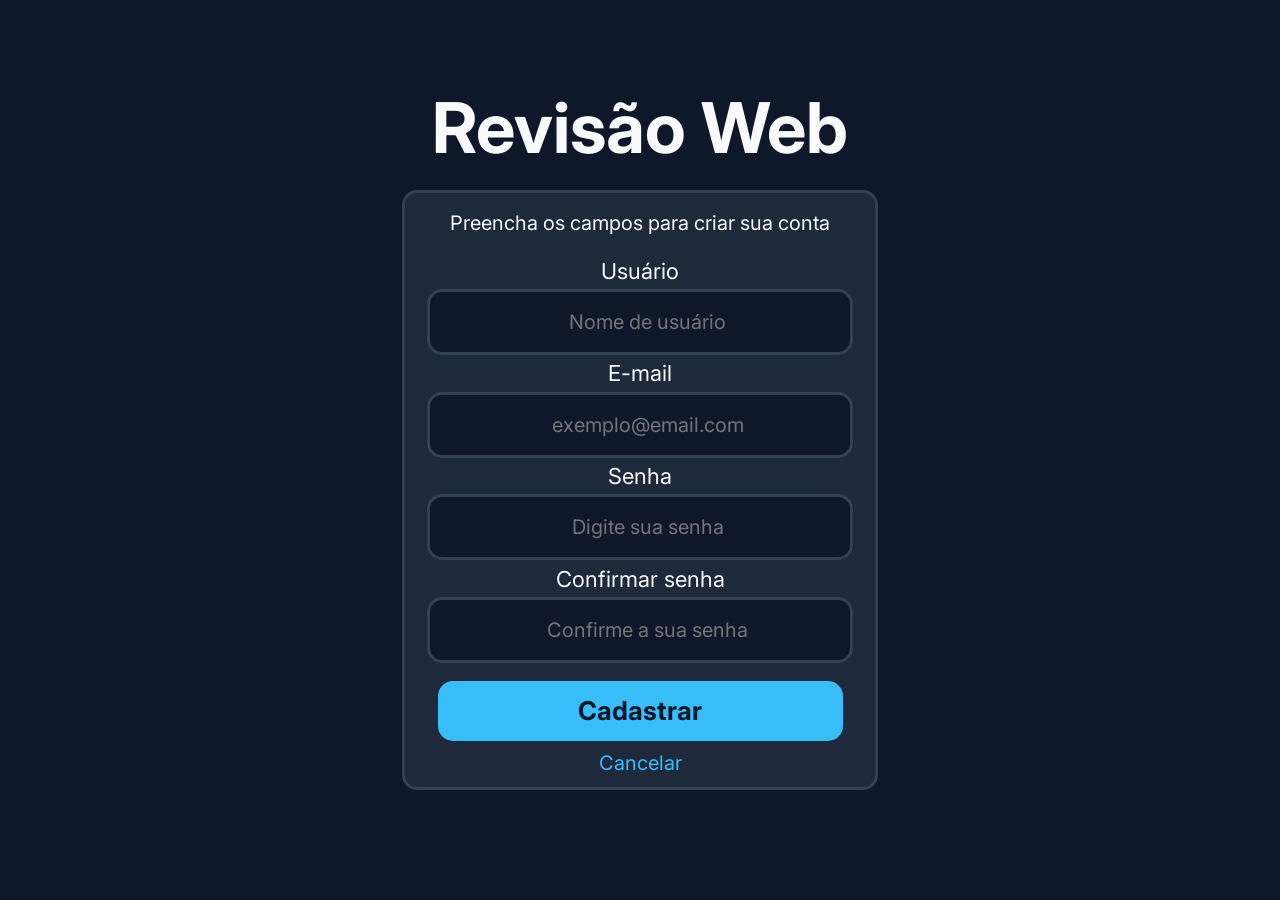
==== Frontend/cadastro/cadastro.html @ 882b2f0c "back: model | front: telas | db: ajustes" ====
<!DOCTYPE html>
<html lang="pt-br">

<head>
    <meta charset="UTF-8">
    <meta name="viewport" content="width=device-width, initial-scale=1.0">

    <link rel="preconnect" href="https://fonts.googleapis.com">
    <link rel="preconnect" href="https://fonts.gstatic.com" crossorigin>
    <link href="https://fonts.googleapis.com/css2?family=Inter:ital,opsz,wght@0,14..32,100..900;1,14..32,100..900&display=swap" rel="stylesheet">

    <link rel="stylesheet" href="./cadastro.css">
    <title>Cadastro</title>
</head>

<body>
    <div id="container">

        <div id="cont_nomeProjeto">
            <h1>Revisão Web</h1>
        </div>

        <div id="cont_pagina">
            
            <div id="cont_apresentacao">
                <p id="p1">Preencha os campos para criar sua conta</p>
            </div> 
            
            <div id="cont_dadosCadastro">
                <label id="lbl_usuario">Usuário</label>
                <input type="text" id="inp_usuario" placeholder="Nome de usuário">
                <label id="lbl_email">E-mail</label>
                <input type="email" id="inp_email" placeholder="exemplo@email.com">
                <label id="lbl_senha">Senha</label>
                <input type="password" id="inp_senha" placeholder="Digite sua senha">
                <label id="lbl_confirmarSenha">Confirmar senha</label>
                <input type="password" id="lbl_confirmarSenha" placeholder="Confirme a sua senha">
            </div>
            
            <div id="cont_btnCadastro">
                <button id="btn_cadastro">Cadastrar</button>
                <a id="btn_cancelar" href="../index.html">Cancelar</a>
            </div>
           
        </div>
        
        <div id="cont_vazio"></div>
    </div>
    
    <script src="./cadastro.js"></script>
</body>
</html>
---- Frontend/cadastro/cadastro.css ----
* {
    margin: 0;
    padding: 0;
    font-family: 'Inter', sans-serif
}

/*display geral*/
#container, #cont_nomeProjeto, #cont_pagina, #cont_vazio, #cont_dadosCadastro, #cont_btnCadastro, #cont_apresentacao {
    display: flex;
    flex-direction: column;
}

/*alinhamento geral*/
#container, #cont_nomeProjeto, #cont_pagina, #cont_dadosCadastro, #cont_apresentacao {
    align-items: center;
    justify-content: center;
}

/*Bordas geral*/
#cont_pagina {
    border: 3px solid #334155;
    border-radius: 15px;
}

/*Cor font geral*/
h1, label, p {
    color: #F8FAFC;
} 

#container {
    height: 100vh;
    width: 100%;
    background-color: #0F172A;
}



#cont_nomeProjeto {
    height: 20%;
    width: 450px;
    font-size: 35px;
    align-items: center;
    justify-content: end;
    margin-bottom: 20px;
}




#cont_pagina {
    height: 70%;
    width: 450px;
    padding: 0 10px 0 10px;
    background-color: #1E293B;
}

#cont_apresentacao {
    height: 10%;
    width: 90%;
    font-size: 20px;

}

#cont_dadosCadastro {
    height: 70%;
    width: 90%;
    justify-content: space-evenly; 
}

#cont_btnCadastro {
    height: 20%;
    width: 90%;
    align-items: center;
    justify-content: center;
}




#cont_vazio {
    height: 10%;
    width: 450px;
    align-items: center;
    justify-content: start;
    margin-top: 25px;
}




a {
    color: #38BDF8;
    text-decoration: none;
    font-size: 20px;
    margin-top: 10px;
    /*border: solid 3px #38BDF8;
    border-radius: 15px;*/
}

a:active {
    color:#49c8ff
}

#btn_cadastro {
    height: 60px;
    width: 100%;
    border-radius: 15px;
    border: none;
    background-color: #38BDF8;
    color:#0F172A;
    font-size: 26px;
    font-weight: bold;
}

#btn_cadastro:active {
    background-color: #49c8ff
}

input {
    height: 60px;
    width: 100%;
    font-size: 20px;
    color: #F8FAFC;
    text-align: center;
    background-color: #0F172A;
    padding-left: 15px;
    border: 3px solid #334155;
    border-radius: 15px;
}

label {
    font-size: 22px;
}
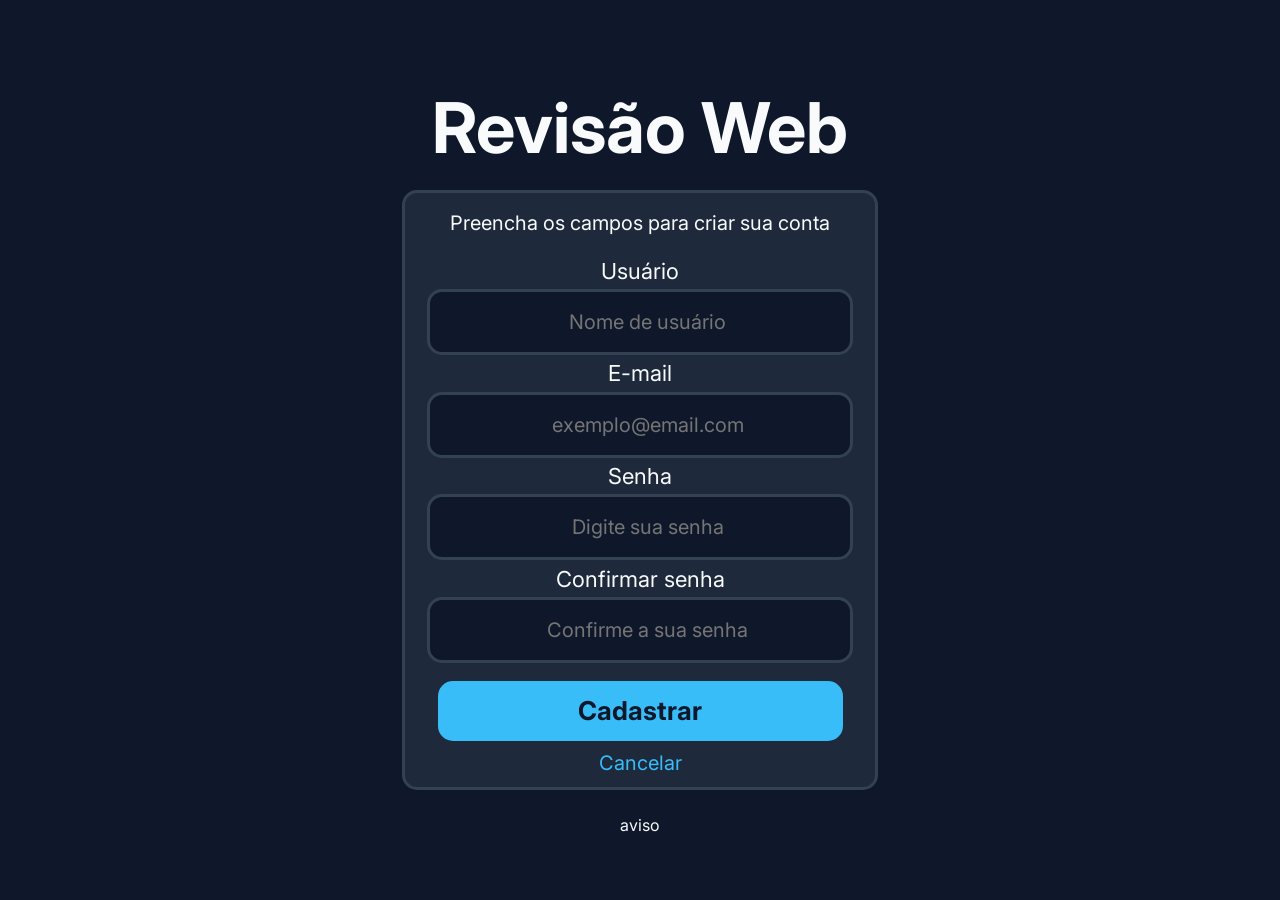
==== commit e795aaa7: "quase lá" ====
--- a/Frontend/cadastro/cadastro.html
+++ b/Frontend/cadastro/cadastro.html
@@ -8,6 +8,8 @@
     <link rel="preconnect" href="https://fonts.googleapis.com">
     <link rel="preconnect" href="https://fonts.gstatic.com" crossorigin>
     <link href="https://fonts.googleapis.com/css2?family=Inter:ital,opsz,wght@0,14..32,100..900;1,14..32,100..900&display=swap" rel="stylesheet">
+
+    <link rel="icon" href="../favico.ico" type="image/ico">
 
     <link rel="stylesheet" href="./cadastro.css">
     <title>Cadastro</title>
@@ -34,7 +36,7 @@
                 <label id="lbl_senha">Senha</label>
                 <input type="password" id="inp_senha" placeholder="Digite sua senha">
                 <label id="lbl_confirmarSenha">Confirmar senha</label>
-                <input type="password" id="lbl_confirmarSenha" placeholder="Confirme a sua senha">
+                <input type="password" id="inp_confirmarSenha" placeholder="Confirme a sua senha">
             </div>
             
             <div id="cont_btnCadastro">
@@ -44,7 +46,9 @@
            
         </div>
         
-        <div id="cont_vazio"></div>
+        <div id="cont_vazio">
+            <p id="p_aviso">aviso</p>
+        </div>
     </div>
     
     <script src="./cadastro.js"></script>
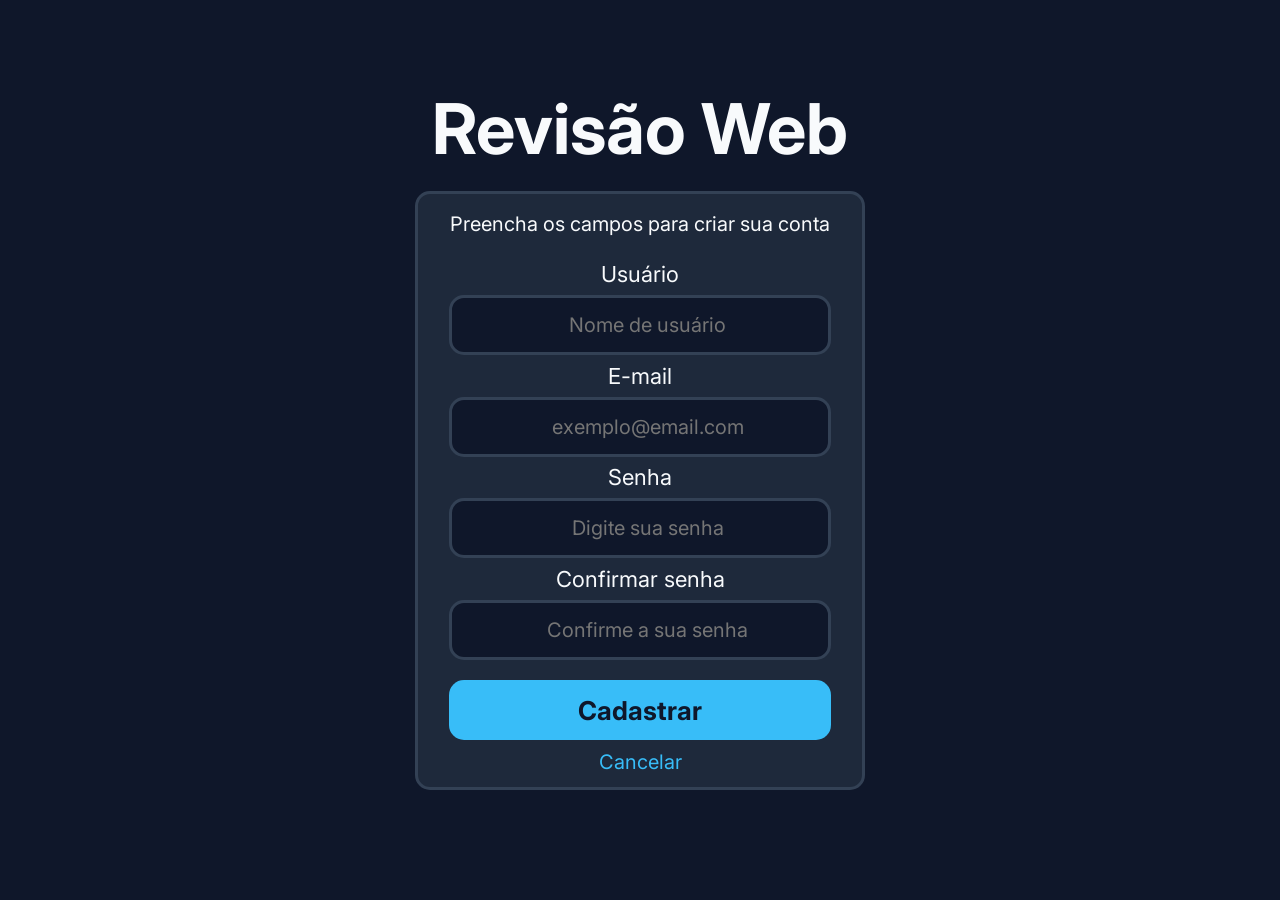
==== commit 19f1af97: "1.00" ====
--- a/Frontend/cadastro/cadastro.html
+++ b/Frontend/cadastro/cadastro.html
@@ -47,7 +47,7 @@
         </div>
         
         <div id="cont_vazio">
-            <p id="p_aviso">aviso</p>
+            <p id="p_aviso"></p>
         </div>
     </div>
     
--- a/Frontend/cadastro/cadastro.css
+++ b/Frontend/cadastro/cadastro.css
@@ -1,7 +1,8 @@
 * {
     margin: 0;
     padding: 0;
-    font-family: 'Inter', sans-serif
+    box-sizing: border-box;
+    font-family: 'Inter', sans-serif;
 }
 
 /*display geral*/
@@ -33,8 +34,6 @@
     background-color: #0F172A;
 }
 
-
-
 #cont_nomeProjeto {
     height: 20%;
     width: 450px;
@@ -43,9 +42,6 @@
     justify-content: end;
     margin-bottom: 20px;
 }
-
-
-
 
 #cont_pagina {
     height: 70%;
@@ -58,7 +54,6 @@
     height: 10%;
     width: 90%;
     font-size: 20px;
-
 }
 
 #cont_dadosCadastro {
@@ -74,9 +69,6 @@
     justify-content: center;
 }
 
-
-
-
 #cont_vazio {
     height: 10%;
     width: 450px;
@@ -85,16 +77,17 @@
     margin-top: 25px;
 }
 
-
-
+#p_aviso {
+    min-height: 20px;
+    font-size: 15px;
+    color: #F87171;
+}
 
 a {
     color: #38BDF8;
     text-decoration: none;
     font-size: 20px;
     margin-top: 10px;
-    /*border: solid 3px #38BDF8;
-    border-radius: 15px;*/
 }
 
 a:active {
@@ -130,4 +123,4 @@
 
 label {
     font-size: 22px;
-}+}
